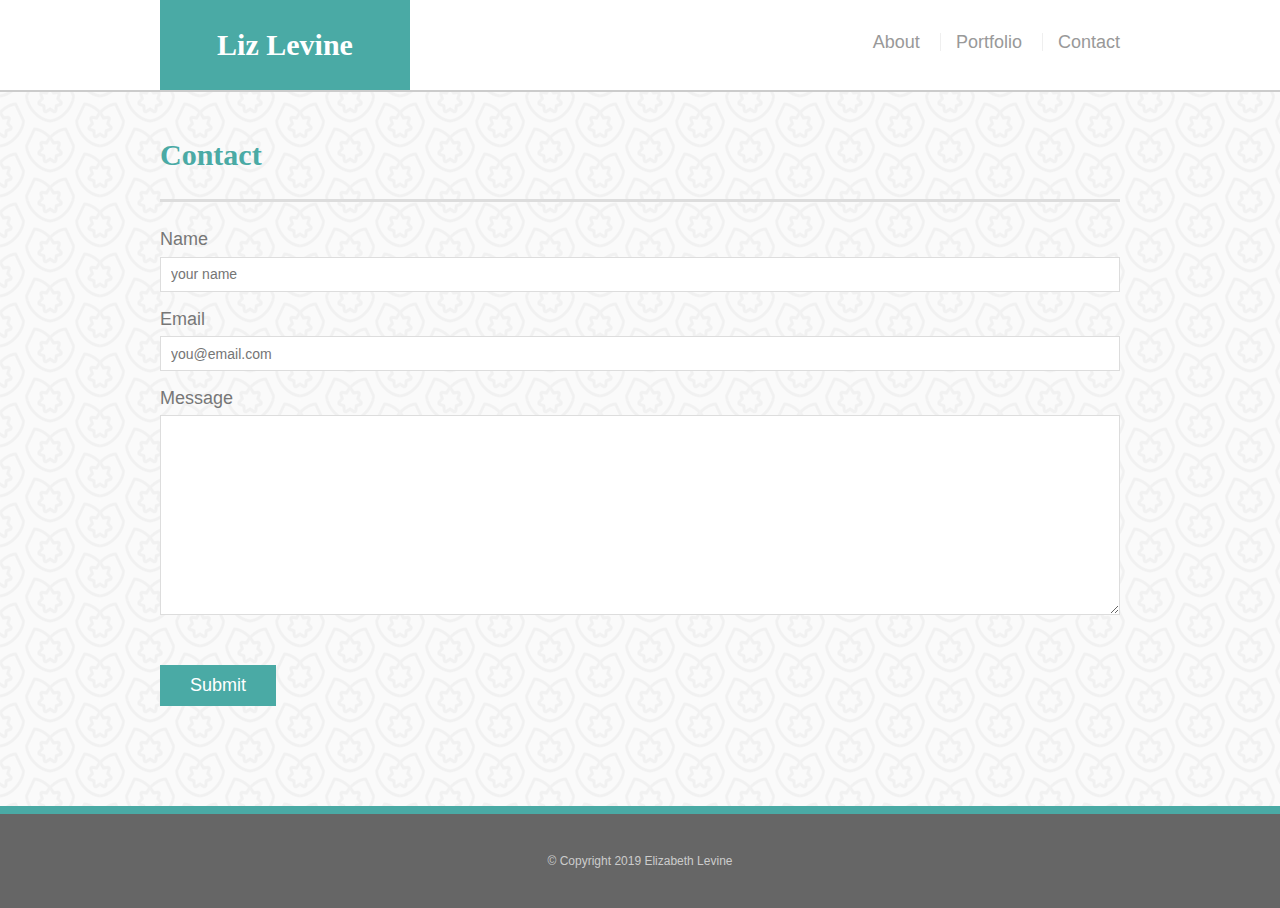
==== contact.html @ 6978a749 "added content and css files and images" ====
<!DOCTYPE html>
<html lang="en">
  <head>
    <meta charset="UTF-8" />
    <meta name="viewport" content="width=device-width, initial-scale=1.0" />
    <meta http-equiv="X-UA-Compatible" content="ie=edge" />

    <title>About Me</title>
    <link rel="stylesheet" type="text/css" href="assets/css/reset.css" />
    <link rel="stylesheet" type="text/css" href="assets/css/style.css" />
  </head>
  <body>
    <header id="navbar">
      <div class="container">
        <a href="index.html" id="logo">Liz Levine</a>
        <nav>
          <a href="index.html">About</a>
          <a href="portfolio.html">Portfolio</a>
          <a href="contact.html">Contact</a>
        </nav>
      </div>
    </header>
    <div id="main-container" class="container">
      <section class="container">
        <h1>Contact</h1>

        <form id="contact-form">
          <ul>
            <li>
              <label for="name">Name</label>
              <input
                type="text"
                name="name"
                id="name"
                placeholder="your name"
                required="required"
              />
            </li>
            <li>
              <label for="email">Email</label>
              <input
                type="text"
                name="email"
                id="email"
                placeholder="you@email.com"
                required="required"
              />
            </li>
            <li>
              <label for="message">Message</label>
              <textarea
                id="message"
                name="message"
                required="required"
              ></textarea>
            </li>
          </ul>
          <input type="submit" name="submit" id="button" />
        </form>
      </section>
    </div>
    <footer>
      <div class="container">
        &copy; Copyright 2019 Elizabeth Levine
      </div>
    </footer>
  </body>
</html>
---- assets/css/style.css ----
* {
  box-sizing: border-box;
}

/*         <img src="assets/images/IMG_2316.jpg" height: 200px width: 200px class="auth-image" alt="Liz & Reiki picture">
   */

body {
  background-image: url("../images/lilypads.png");
  font-size: 18px;
  line-height: 34px;
  font-family: "Arial", "Helvetica Neue", Helvetica, Sans-serif;
  color: #777;
}

.container {
  width: 100%;
  max-width: 960px;
  margin: 0 auto;
  clear: both;
  bottom: 0;
}

h1,
h2,
h3,
p {
  margin-bottom: 20px;
}

p:last-child {
  margin-bottom: 0;
}

h1,
h2,
h3 {
  font-family: "Georgia", Times, Times New Roman, serif;
  font-weight: 700;
  color: #4aaaa5;
}

h1 {
  font-size: 30px;
  line-height: 49px;
  border-bottom: 3px solid #ddd;
  padding-bottom: 20px;
}
h2,
h3 {
  font-size: 22px;
}
/* header */

#navbar {
  background: #fff;
  margin: 0 0 30px;
  z-index: 99;
  color: #fff;
  overflow: auto;
  border-bottom: 2px solid #ccc;
  position: fixed;
  width: 100%;
}

#logo {
  width: 250px;
  height: 90px;
  background: #4aaaa5;
  float: left;
  font-family: "Georgia", Times, Times New Roman, serif;
  text-align: center;
  line-height: 90px;
  color: #fff;
  font-weight: 700;
  font-size: 30px;
  text-decoration: none;
}

a {
  color: #4aaaa5;
  font-weight: 500;
  text-decoration: none;
  font-size: 18px;
}

nav {
  float: right;
  margin-top: 25px;
}

nav a {
  color: #999;
  text-decoration: none;
  margin-left: 15px;
  display: inline-block;
  border-left: 1px solid #efefef;
  padding-left: 15px;
  line-height: 18px;
}
/* used a pseudostyle here!! */
nav a:hover {
  font-size: 18.75px;
  color: #4aaaa5;
}

nav a:first-child {
  border-left: 0 none;
}

/* main */
#main-container {
  padding-top: 130px;
}
.main-container {
  background-color: #ffffff;
  padding: 30px;
  margin: 0 0 40px 0;
  width: 100%;
  max-width: 960px;
  float: left;
  border: 1px solid #ddd;
}

.auth-image {
  width: 200px;
  height: auto;
  margin-top: 10px;
  float: left;
  margin-right: 25px;
}

h3,
h2 {
  border-bottom: 2px solid #eee;
  padding-bottom: 20px;
  margin-bottom: 15px;
  line-height: 22px;
}

/* footer */

footer {
  background: #666;
  color: #fff;
  padding: 30px 0;
  clear: both;
  border-top: 8px solid #4aaaa5;
  color: #ccc;
  font-size: 12px;
  text-align: center;
  /* position: fixed;
      left: 0;
      bottom: 0; */
}

/* portfolio */
.work {
  width: 274px;
  height: 225px;
  overflow: auto;
  position: relative;
  float: left;
  margin: 20px 0 25px;
  padding-bottom: 0;
  /* clear: right; */
}

.work:nth-child(odd) {
  margin-right: 40px;
}

.work img {
  width: 100%;
  border: 0 none;
}

.work h3 {
  border-bottom: 0;
  background: #4aaaa5;
  color: #fff;
  text-align: center;
  position: absolute;
  bottom: 20px;
  padding: 15px;
  width: 100%;
  line-height: 30px;
  margin-bottom: 0;
  font-weight: 300;
  /* margin-left: 0; */

  /* margin: 20px; */
}
/* created these ids as a fix for odd random spacing/overlap */
#ipod {
  margin-right: 38px;
}

#laptop {
  margin-right: 38px;
}

/* contact */

#contact-form ul {
  margin-bottom: 50px;
}

#contact-form li {
  margin-bottom: 10px;
}

/* created this id as a "fix" for floating button and footer (footer floats only on this page) */
#button {
  margin-bottom: 100px;
}

label,
input [type="text"],
input [type="email"],
textarea {
  display: block;
  width: 100%;
}
input[type="text"],
input[type="email"],
textarea {
  height: 35px;
  border: 1px solid #ddd;
  padding: 0 10px;
  font-size: 14px;
  width: 100%;
}

textarea {
  height: 200px;
}

input[type="submit"] {
  background: #4aaaa5;
  border: 0 none;
  color: #fff;
  font-size: 18px;
  padding: 10px 30px;
  cursor: pointer;
}
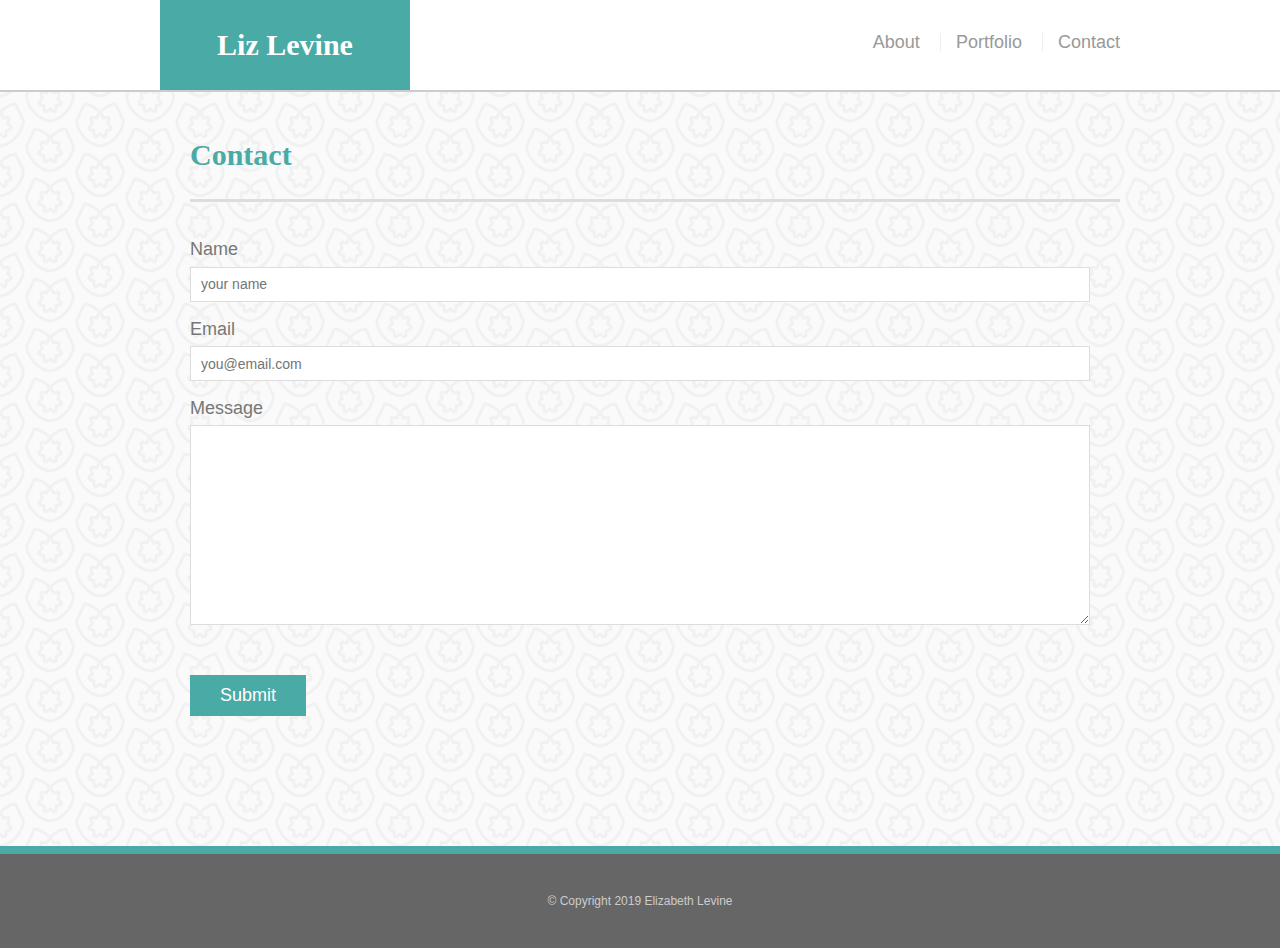
==== commit d0af967a: "edits to all media queries,css and html" ====
--- a/contact.html
+++ b/contact.html
@@ -22,7 +22,7 @@
     </header>
     <div id="main-container" class="container">
       <section class="container">
-        <h1>Contact</h1>
+        <h1 id="contact">Contact</h1>
 
         <form id="contact-form">
           <ul>
--- a/assets/css/style.css
+++ b/assets/css/style.css
@@ -1,9 +1,7 @@
+@import url("reset.css");
 * {
   box-sizing: border-box;
 }
-
-/*         <img src="assets/images/IMG_2316.jpg" height: 200px width: 200px class="auth-image" alt="Liz & Reiki picture">
-   */
 
 body {
   background-image: url("../images/lilypads.png");
@@ -244,3 +242,126 @@
   padding: 10px 30px;
   cursor: pointer;
 }
+
+/* MEDIA QUERIES */
+
+@media only screen and (max-width: 980px) {
+  #navbar {
+    margin-right: 10px;
+    padding-right: 20px;
+    margin-bottom: 0;
+  }
+
+  .main-container {
+    padding: 40px;
+  }
+
+  /* #main-container {
+    padding: 40px;
+    
+  } */
+}
+
+@media only screen and (max-width: 768px) {
+  .main-container {
+    max-width: 100%;
+    /* font-size: 16px; */
+    /* padding: 30px; */
+    /* margin: 0 0 40px 0;
+    margin: 30px; */
+    /* width: 100%; */
+    /* max-width: 768px; */
+    background-color: cornsilk;
+  }
+
+  #main-container {
+    width: 100%;
+    /* max-width: 768px; */
+    /* margin: 0; */
+    /* padding: 20px; */
+    overflow: auto;
+    padding-top: 20px;
+  }
+  #navbar {
+    position: static;
+    /* margin-bottom: 20px; */
+    padding-right: 20px;
+    width: 100%;
+    /* text-align: center; */
+    /* margin-bottom: 20px; */
+  }
+
+  .container {
+    padding: 20px;
+    width: 100%;
+    /* max-width: 768px; */
+  }
+}
+.work:nth-child(both) {
+  float: right;
+}
+
+#contact-form {
+  margin: 30px;
+}
+
+#contact {
+  margin-left: 30px;
+}
+
+/* .work h3 {
+    width: 70%;
+    line-height: 20px;  */
+
+@media only screen and (max-width: 640px) {
+  #navbar {
+    position: static;
+    margin-bottom: 20px;
+    padding-right: 20px;
+    width: 100%;
+    text-align: center;
+  }
+
+  .container {
+    margin-right: 20px;
+  }
+
+  .main-container {
+    /* font-size: 14px; */
+    background-color: cornsilk;
+    /* margin-right: 40px; */
+  }
+  #main-container {
+    margin-top: 20px;
+  }
+  /* #main-container {
+    margin-top: 20px; */
+
+  #logo {
+    /* width: 100px;
+    height: 100px; */
+    background-color: #999;
+    float: left;
+    font-family: "Georgia", Times, Times New Roman, serif;
+    text-align: center;
+    line-height: 80px;
+    color: cyan;
+    font-weight: 500;
+  }
+  .auth-image {
+    width: 100%;
+  }
+
+  /* p {
+    padding: 20px;
+  } */
+
+  .work img {
+    /* width: 70%;
+    line-height: 20px;  */
+    float: left;
+  }
+  .container {
+    padding: 10px;
+  }
+}
